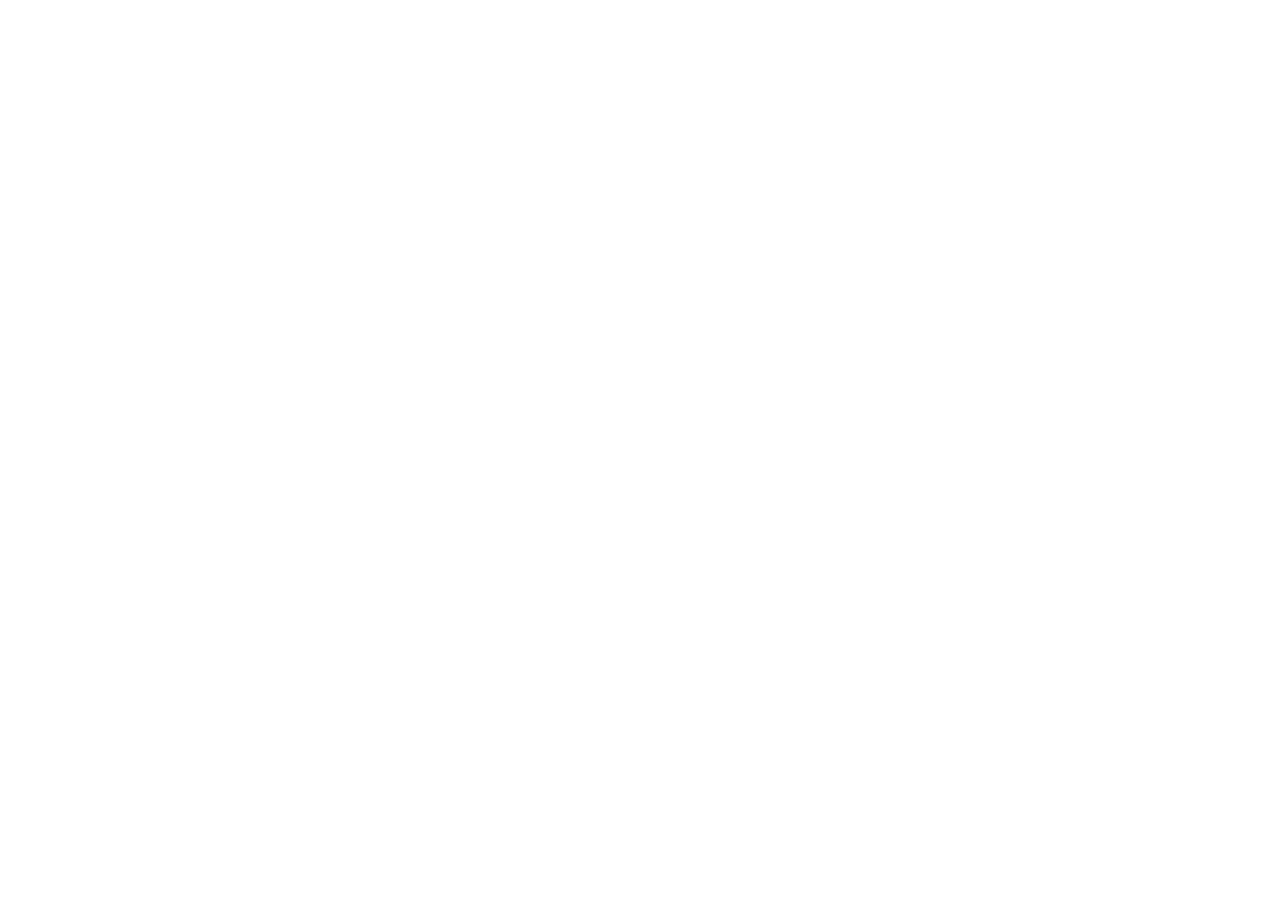
==== index.html @ 76591b57 "feat: Estrutura inicial do index.html com links de css e js" ====
<!DOCTYPE html>
<html lang="pt-br">
<head>
    <meta charset="UTF-8">
    <meta name="viewport" content="width=device-width, initial-scale=1.0">
    <title>E-Volt | Motos Elétricas</title>

    <link rel="stylesheet" href="src/css/estilo.css">
</head>
<body>
    <script src="src/js/script.js"></script>
</body>
</html>
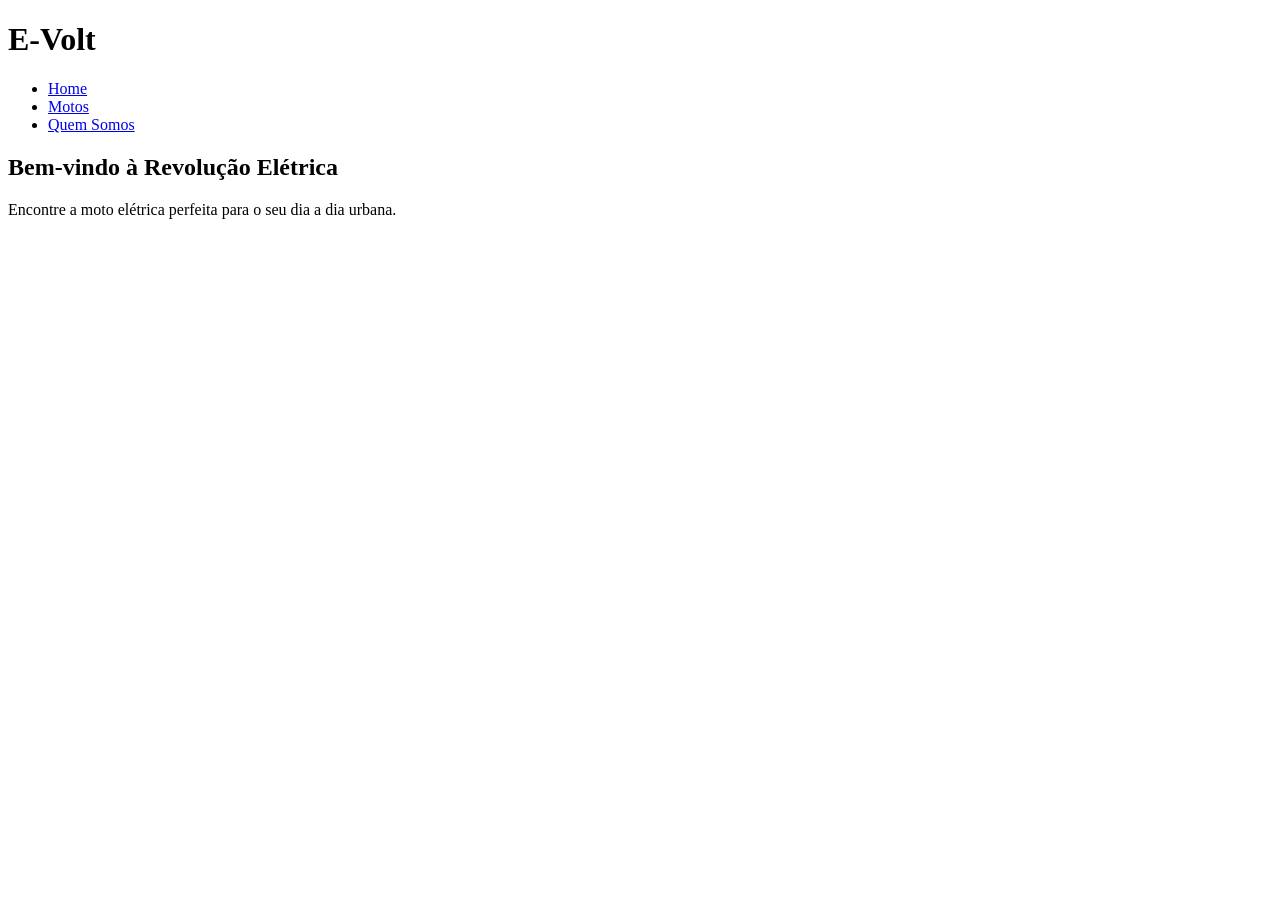
==== commit 5d0b04f1: "feat: Adiciona cabeçalho com menu de navegação e seção main no index" ====
--- a/index.html
+++ b/index.html
@@ -8,6 +8,23 @@
     <link rel="stylesheet" href="src/css/estilo.css">
 </head>
 <body>
+    <header>
+        <div class="logo">
+            <h1> E-Volt</h1>
+        </div>
+        <nav>
+            <ul>
+                <li><a href="index.html">Home</a></li>
+                <li><a href="pages/loja.html">Motos</a></li>
+                <li><a href="pages/sobre.html">Quem Somos</a></li>
+            </ul>
+        </nav>
+    </header>
+
+    <main>
+        <h2>Bem-vindo à Revolução Elétrica</h2>
+        <p>Encontre a moto elétrica perfeita para o seu dia a dia urbana.</p>
+    </main>
     <script src="src/js/script.js"></script>
 </body>
 </html>
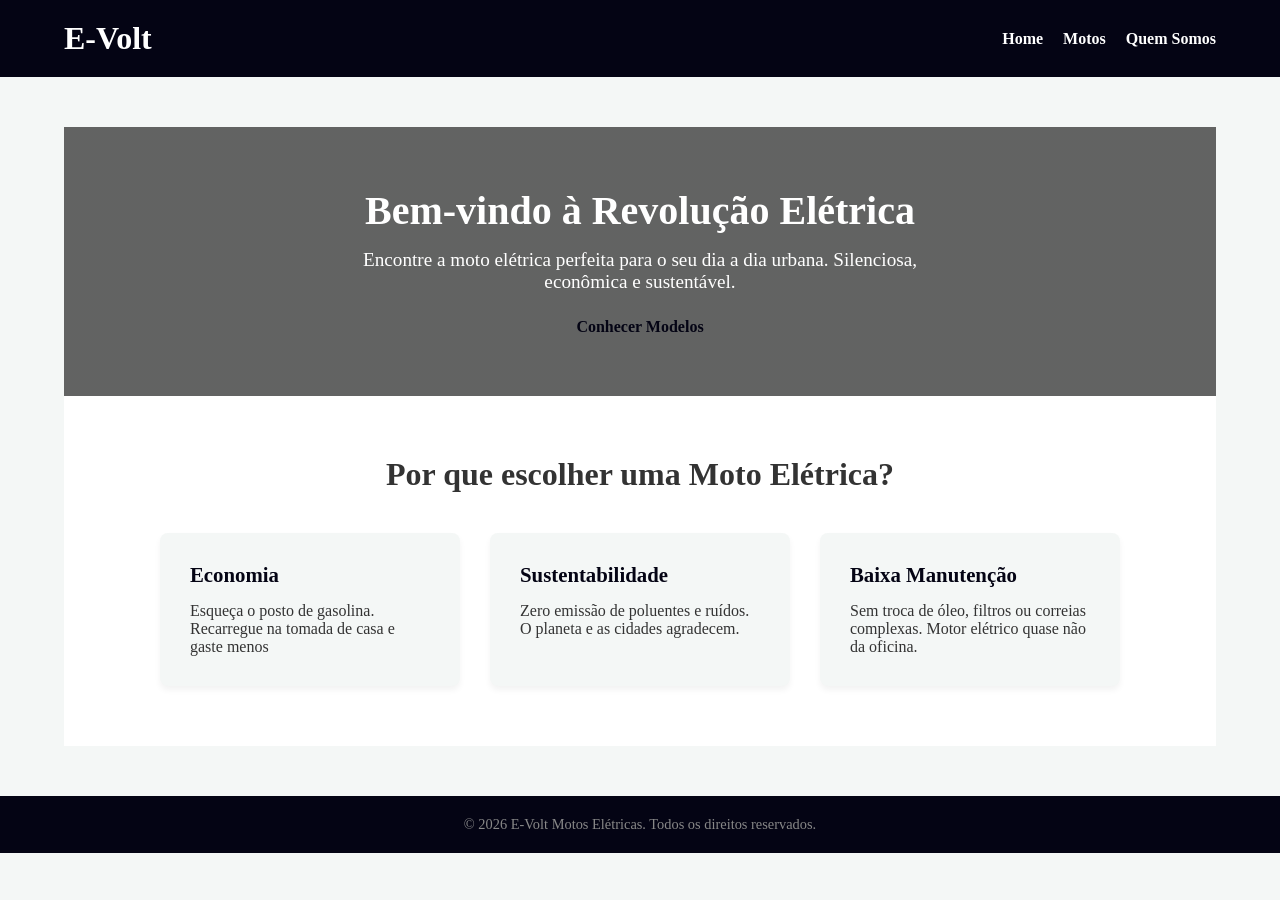
==== commit afc7f753: "feat: finalização do conteudo e estilo da pagina inicial com seção de destaques e footer" ====
--- a/index.html
+++ b/index.html
@@ -22,9 +22,34 @@
     </header>
 
     <main>
-        <h2>Bem-vindo à Revolução Elétrica</h2>
-        <p>Encontre a moto elétrica perfeita para o seu dia a dia urbana.</p>
+        <section class="banner">
+            <h2>Bem-vindo à Revolução Elétrica</h2>
+            <p>Encontre a moto elétrica perfeita para o seu dia a dia urbana. Silenciosa, econômica e sustentável.</p>
+            <a href="pages/loja.html" class="btn-conhecer">Conhecer Modelos</a>
+        </section>
+
+        <section class="destaques">
+            <h3>Por que escolher uma Moto Elétrica?</h3>
+            <div class="cards-beneficios">
+                <div class="card">
+                    <h4>Economia</h4>
+                    <p>Esqueça o posto de gasolina. Recarregue na tomada de casa e gaste menos</p>
+                </div>
+                <div class="card">
+                    <h4>Sustentabilidade</h4>
+                    <p>Zero emissão de poluentes e ruídos. O planeta e as cidades agradecem.</p>
+                </div>
+                <div class="card">
+                    <h4>Baixa Manutenção</h4>
+                    <p>Sem troca de óleo, filtros ou correias complexas. Motor elétrico quase não da oficina.</p>
+                </div>
+            </div>
+        </section>
     </main>
+
+    <footer>
+        <p>&copy; 2026 E-Volt Motos Elétricas. Todos os direitos reservados.</p>
+    </footer>
     <script src="src/js/script.js"></script>
 </body>
 </html>
--- a/src/css/estilo.css
+++ b/src/css/estilo.css
@@ -0,0 +1,130 @@
+/*seção do cabeçalho*/
+:root {
+    --cor-fundo-escuro: #040414;
+    --cor-detalhes: #0000FF;
+    --cor-texto-claro: #ffffff;
+    --cor-fundo-site: #f4f7f6;
+    --cor-texto-escuro: #333333;
+}
+
+* {
+    margin: 0;
+    padding: 0;
+    box-sizing: border-box;
+}
+
+body {
+    background-color: var(--cor-fundo-site);
+    color: var(--cor-texto-escuro);
+}
+
+header {
+    background-color: var(--cor-fundo-escuro);
+    color: var(--cor-texto-claro);
+    display: flex;
+    justify-content: space-between;
+    align-items: center;
+    padding: 20px 5%;
+}
+
+nav ul {
+    list-style: none;
+    display: flex;
+    gap: 20px;
+}
+
+nav ul li a {
+    color: var(--cor-texto-claro);
+    text-decoration: none;
+    font-weight: bold;
+    transition: color 0.3;
+}
+
+nav ul li a:hover {
+    color: var(--cor-neon);
+}
+
+main {
+    padding: 50px 5%;
+    text-align:center;
+}
+
+/*seção do banner*/
+.banner {
+    padding: 60px 20px;
+    background: linear-gradient(rgba(0,0,0,0.6), rgba(0,0,0,0.6)), url('../assests/img/banner.jpg') no-repeat center/cover;
+    /* fundo escuro para destacar o texto*/
+    color: var(--cor-texto-claro);
+}
+
+.banner h2 {
+    font-size: 2.5rem;
+    margin-bottom: 15px;
+}
+
+.banner p {
+    font-size: 1.2rem;
+    margin-bottom: 25px;
+    max-width: 600px;
+    margin-left: auto;
+    margin-right: auto;
+}
+
+/*botão de chamada*/
+.btn-conhecer {
+    display: inline-block;
+    background-color: var(--cor-neon);
+    color: var(--cor-fundo-escuro);
+    padding: 12 px 30px;
+    text-decoration: none;
+    font-weight: bold;
+    border-radius: 5px;
+    transition: transform 0.2s, background-color 0.2s;
+}
+
+.btn-conhecer:hover {
+    transform: scale(1.05);
+    background-color: #00cc6a;
+}
+
+/*seção de beneficios (cards)*/
+.destaques {
+    padding: 60px 5%;
+    background-color: #fff;
+}
+
+.destaques h3 {
+    font-size: 2rem;
+    margin-bottom: 40px;
+}
+
+.cards-beneficios {
+    display: flex;
+    justify-content: center;
+    gap: 30px;
+    flex-wrap: wrap; /* Se a tela for pequena, eles quebram de linha sozinhos */
+}
+
+.card {
+    background-color: var(--cor-fundo-site);
+    padding: 30px;
+    border-radius: 8px;
+    width: 300px;
+    text-align: left;
+    box-shadow: 0 4px 6px rgba(0,0,0,0.05);
+}
+
+.card h4 {
+    font-size: 1.3rem;
+    margin-bottom: 15px;
+    color: var(--cor-fundo-escuro);
+}
+
+/* Rodapé */
+footer {
+    background-color: var(--cor-fundo-escuro);
+    color: #888;
+    text-align: center;
+    padding: 20px;
+    font-size: 0.9rem;
+}
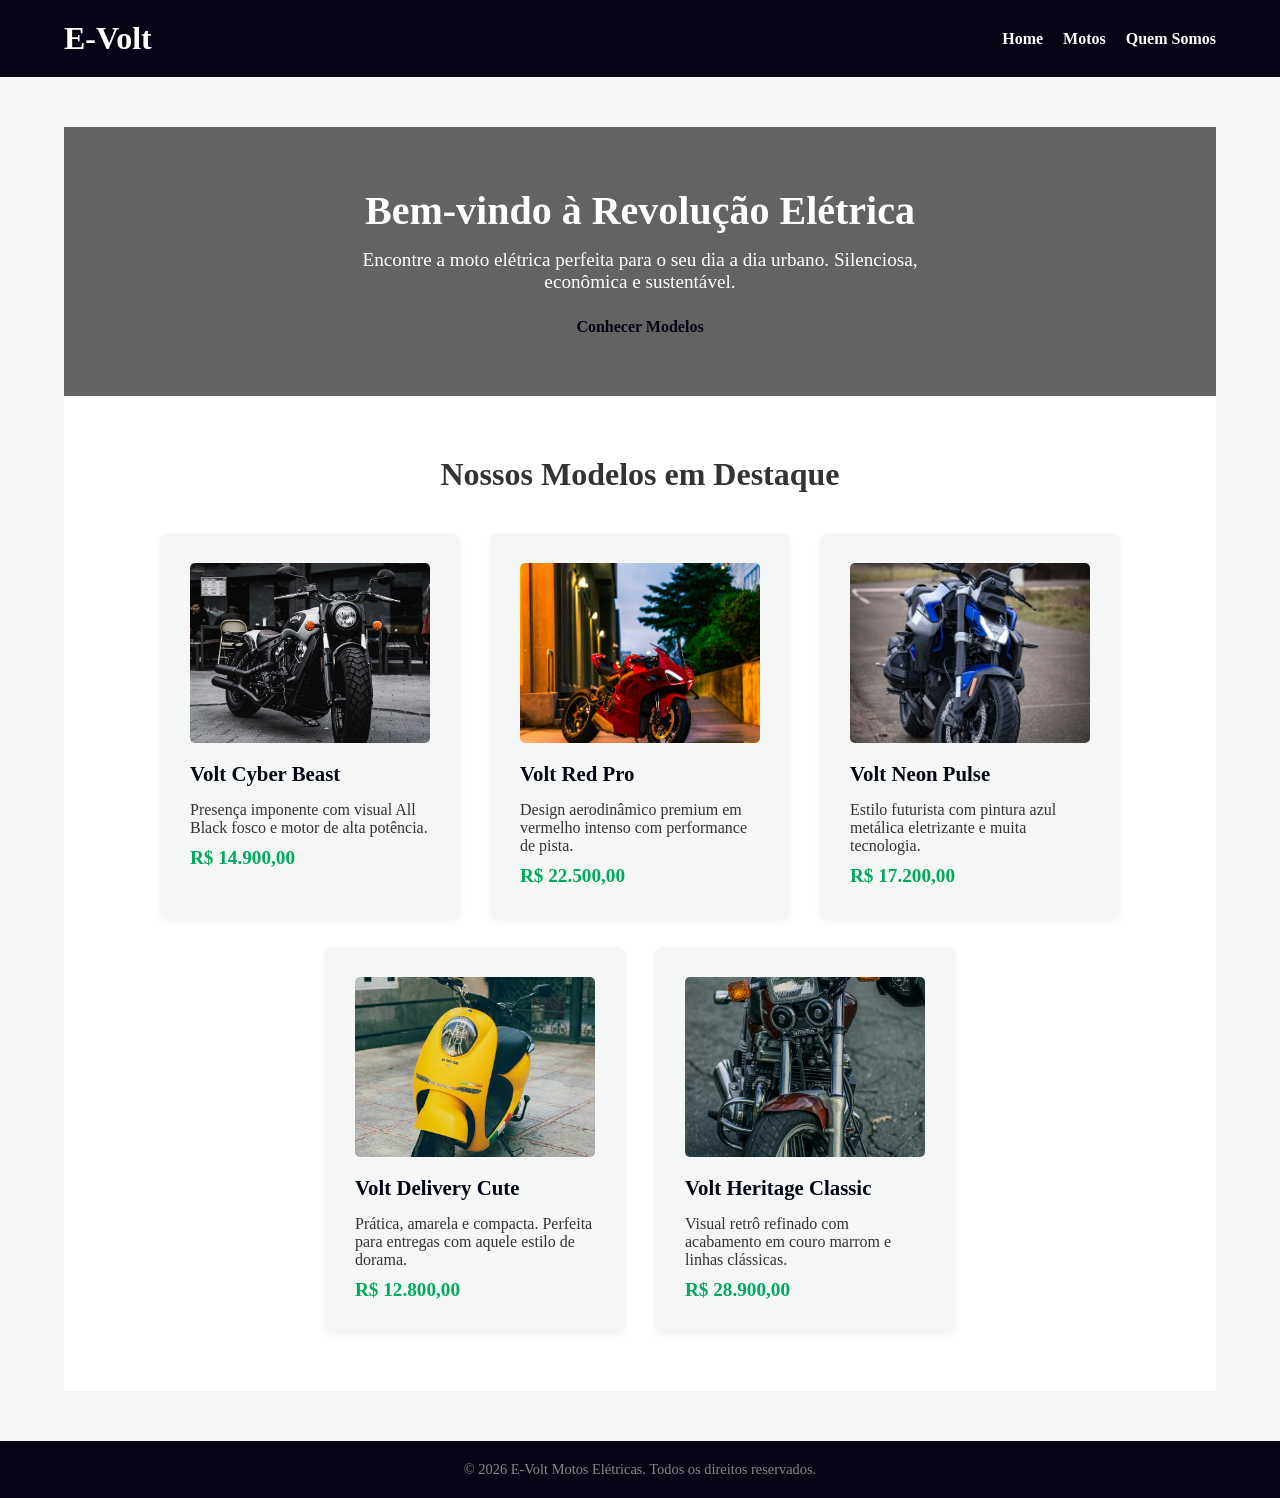
==== commit dfbd2e00: "feat: Atualização dos cards das motos" ====
--- a/index.html
+++ b/index.html
@@ -24,26 +24,14 @@
     <main>
         <section class="banner">
             <h2>Bem-vindo à Revolução Elétrica</h2>
-            <p>Encontre a moto elétrica perfeita para o seu dia a dia urbana. Silenciosa, econômica e sustentável.</p>
+            <p>Encontre a moto elétrica perfeita para o seu dia a dia urbano. Silenciosa, econômica e sustentável.</p>
             <a href="pages/loja.html" class="btn-conhecer">Conhecer Modelos</a>
         </section>
 
         <section class="destaques">
-            <h3>Por que escolher uma Moto Elétrica?</h3>
-            <div class="cards-beneficios">
-                <div class="card">
-                    <h4>Economia</h4>
-                    <p>Esqueça o posto de gasolina. Recarregue na tomada de casa e gaste menos</p>
+            <h3>Nossos Modelos em Destaque</h3>
+            <div id="container-destaques" class="cards-beneficios">
                 </div>
-                <div class="card">
-                    <h4>Sustentabilidade</h4>
-                    <p>Zero emissão de poluentes e ruídos. O planeta e as cidades agradecem.</p>
-                </div>
-                <div class="card">
-                    <h4>Baixa Manutenção</h4>
-                    <p>Sem troca de óleo, filtros ou correias complexas. Motor elétrico quase não da oficina.</p>
-                </div>
-            </div>
         </section>
     </main>
 
--- a/src/css/estilo.css
+++ b/src/css/estilo.css
@@ -53,7 +53,7 @@
 .banner {
     padding: 60px 20px;
     background: linear-gradient(rgba(0,0,0,0.6), rgba(0,0,0,0.6)), url('../assests/img/banner.jpg') no-repeat center/cover;
-    /* fundo escuro para destacar o texto*/
+/* fundo escuro para destacar o texto*/
     color: var(--cor-texto-claro);
 }
 
@@ -102,7 +102,7 @@
     display: flex;
     justify-content: center;
     gap: 30px;
-    flex-wrap: wrap; /* Se a tela for pequena, eles quebram de linha sozinhos */
+    flex-wrap: wrap;
 }
 
 .card {
@@ -127,4 +127,114 @@
     text-align: center;
     padding: 20px;
     font-size: 0.9rem;
+}
+
+/* Estilização da Vitrine de Motos */
+.vitrine {
+    padding: 40px 5%;
+}
+
+.vitrine h2 {
+    font-size: 2rem;
+    margin-bottom: 10px;
+    color: var(--cor-fundo-escuro);
+}
+
+.lista-motos {
+    display: flex;
+    justify-content: center;
+    gap: 30px;
+    flex-wrap: wrap;
+    margin-top: 40px;
+}
+
+.moto-card {
+    background-color: #ffffff;
+    border: 1px solid #ddd;
+    border-radius: 10px;
+    padding: 25px;
+    width: 280px;
+    text-align: center;
+    box-shadow: 0 4px 8px rgba(0,0,0,0.05);
+    transition: transform 0.3s;
+}
+
+.moto-card:hover {
+    transform: translateY(-5px);
+    border-color: var(--cor-neon);
+}
+
+.moto-card h3 {
+    font-size: 1.4rem;
+    margin-bottom: 10px;
+    color: var(--cor-fundo-escuro);
+}
+
+.moto-card .preco {
+    font-size: 1.6rem;
+    color: #00aa5b;
+    font-weight: bold;
+    margin-bottom: 15px;
+}
+
+.moto-card .detalhes {
+    font-size: 0.9rem;
+    color: #666;
+    margin-bottom: 20px;
+}
+
+/* Botão de compra */
+.btn-comprar {
+    background-color: var(--cor-fundo-escuro);
+    color: var(--cor-texto-claro);
+    border: none;
+    padding: 10px 20px;
+    font-weight: bold;
+    border-radius: 5px;
+    cursor: pointer;
+    width: 100%;
+    transition: background-color 0.2s;
+}
+
+.btn-comprar:hover {
+    background-color: var(--cor-neon);
+    color: var(--cor-fundo-escuro);
+}
+
+/* Estilização da Página Quem Somos */
+.sobre-nos {
+    padding: 40px 5%;
+    max-width: 800px;
+    margin: 0 auto;
+    text-align: left;
+}
+
+.sobre-nos h2 {
+    font-size: 2.2rem;
+    color: var(--cor-fundo-escuro);
+    text-align: center;
+    margin-bottom: 5px;
+}
+
+.sobre-nos .subtitulo {
+    font-size: 1.1rem;
+    color: #666;
+    text-align: center;
+    margin-bottom: 40px;
+}
+
+.texto-missao h3 {
+    font-size: 1.5rem;
+    color: var(--cor-fundo-escuro);
+    margin-top: 25px;
+    margin-bottom: 10px;
+    border-left: 4px solid var(--cor-neon);
+    padding-left: 10px;
+}
+
+.texto-missao p {
+    font-size: 1.05rem;
+    line-height: 1.6;
+    color: var(--cor-texto-escuro);
+    margin-bottom: 20px;
 }
